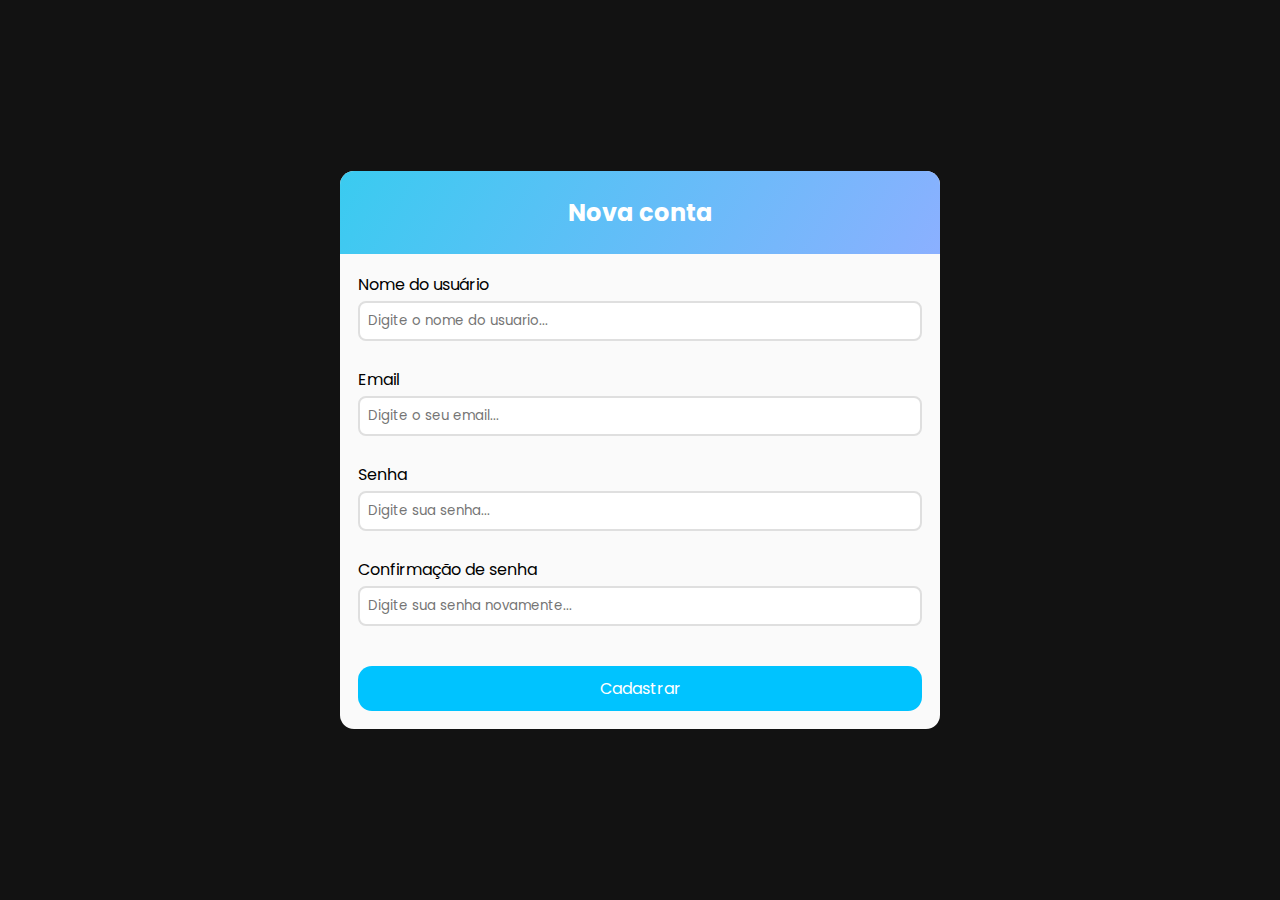
==== pages/cadastro.html @ 5c25cb32 "login e cadastro precisam de coisas ainda!" ====
<!DOCTYPE html>
<html lang="pt-BR">
<head>
    <meta charset="UTF-8">
    <meta name="viewport" content="width=device-width, initial-scale=1.0">
    <title>Document</title>
    <link rel="stylesheet" href="../css/cadastro.css">
    <link rel="preconnect" href="https://fonts.googleapis.com">
    <link rel="preconnect" href="https://fonts.gstatic.com" crossorigin>
    <link href="https://fonts.googleapis.com/css2?family=Poppins:wght@400;500;700&display=swap" rel="stylesheet">
    
</head>
<body>
    <div class="container">
        <section class="header">
          <h2>Nova conta</h2>
        </section>
    
        <form id="form" class="form">
          <div class="form-content">
            <label for="username">Nome do usuário</label>
            <input
              type="text"
              id="username"
              placeholder="Digite o nome do usuario..."
            />
            <a>Aqui vai a mensagem de erro....</a>
          </div>
    
          <div class="form-content">
            <label for="email">Email</label>
            <input
              type="email"
              id="email"
              placeholder="Digite o seu email..."
            />
            <a>Aqui vai a mensagem de erro....</a>
          </div>
    
          <div class="form-content">
            <label for="password">Senha</label>
            <input
              type="password"
              id="password"
              placeholder="Digite sua senha..."
            />
            <a>Aqui vai a mensagem de erro....</a>
          </div>
    
          <div class="form-content">
            <label for="password-confirmation">Confirmação de senha</label>
            <input
              type="password"
              id="password-confirmation"
              placeholder="Digite sua senha novamente..."
            />
            <a>Aqui vai a mensagem de erro....</a>
          </div>
    
          <button type="submit">Cadastrar</button>
    
        </form>
    
      </div>
    <script src="../javascript/cadastro.js"></script>
</body>
</html>
---- css/cadastro.css ----
*{
    box-sizing: border-box;
    margin: 0;
    padding: 0;
    font-family: "Poppins", sans-serif;
  }
  
  body{
    background: #121212;
    width: 100%;
    min-height: 100vh;
    display: flex;
    justify-content: center;
    align-items: center;
  }
  
  .container{
    background-color: #fafafa;
    border-radius: 14px;
    margin: 14px;
    max-width: 600px;
    width: 100%;
    box-sizing: 0 3px 5px rgba(0,0,0, 0.5);
    overflow: hidden;
  }
  
  .header{
    background: linear-gradient(120deg, #3acbf0 0%, #8bb0ff 100%);
    padding: 24px;
    text-align: center;
    color: #FFF;
  }
  
  .form{
    padding: 18px;
  }
  
  .form-content{
    margin-bottom: 8px;
    padding-bottom: 18px;
    position: relative;
  }
  
  .form-content label{
    display: inline-block;
    margin-bottom: 4px;
  }
  
  .form-content input{
    display: block;
    width: 100%;
    border-radius: 8px;
    padding: 8px;
    border: 2px solid #dfdfdf;
  }
  
  .form-content a{
    position: absolute;
    bottom: -8px;
    left: 0;
    visibility: hidden;
  }
  
  .form button{
    background-color: #00c3ff;
    color: #FFF;
    width: 100%;
    border-radius: 14px;
    padding: 10px;
    border: 0;
    font-size: 16px;
    cursor: pointer;
    margin-top: 14px;
  }
  
  .form-content.error input{
    border-color: #ff3b25;
  }
  
  .form-content.error a{
    color: #ff3b25;
    visibility: visible;
  }
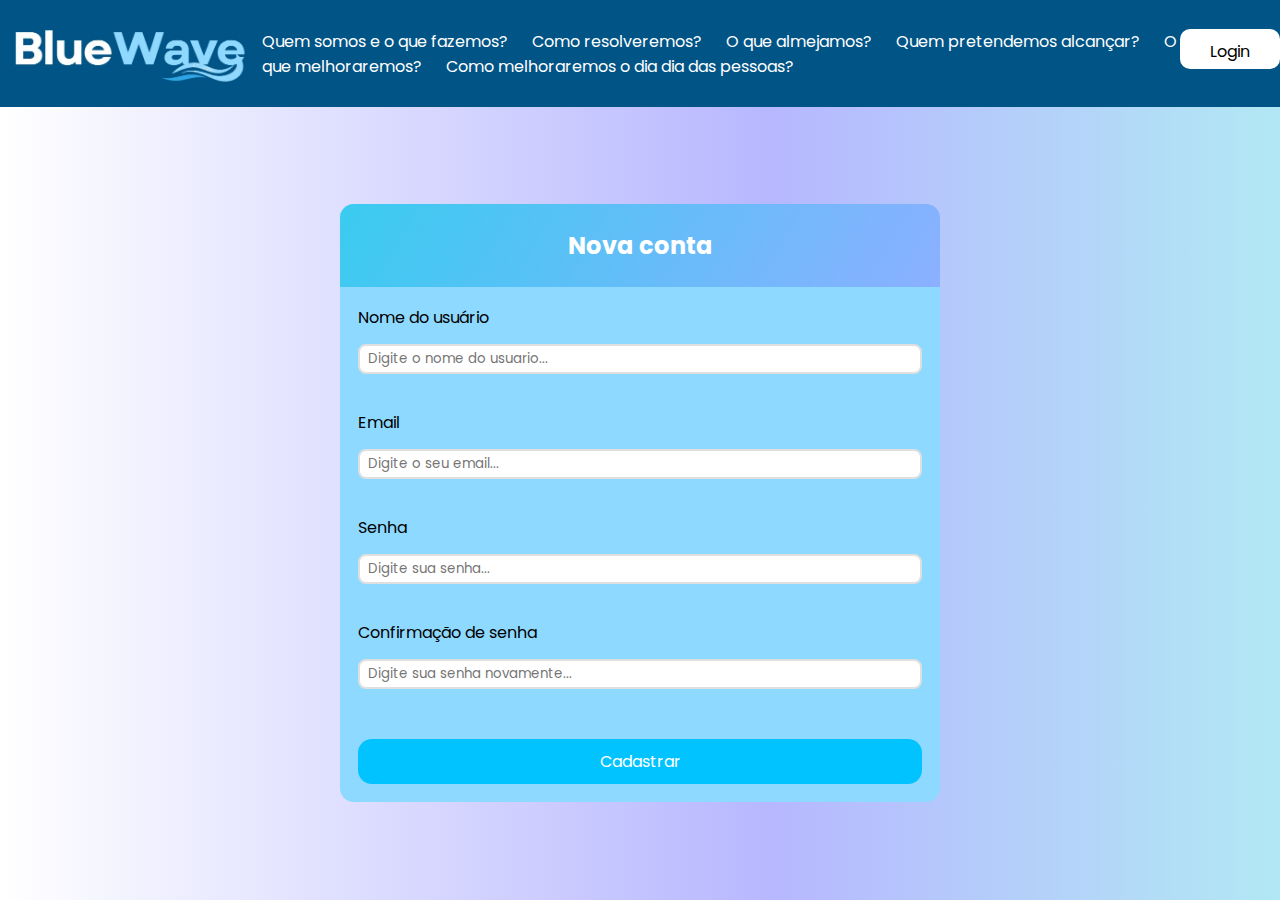
==== commit 99d85755: "slider e página de cadastro prontos" ====
--- a/pages/cadastro.html
+++ b/pages/cadastro.html
@@ -5,12 +5,36 @@
     <meta name="viewport" content="width=device-width, initial-scale=1.0">
     <title>Document</title>
     <link rel="stylesheet" href="../css/cadastro.css">
+    <link rel="stylesheet" href="../css/style.css">
     <link rel="preconnect" href="https://fonts.googleapis.com">
     <link rel="preconnect" href="https://fonts.gstatic.com" crossorigin>
     <link href="https://fonts.googleapis.com/css2?family=Poppins:wght@400;500;700&display=swap" rel="stylesheet">
+    <link rel="shortcut icon" href="../imagens/logo.jpeg" type="image" />
     
 </head>
 <body>
+      <header class="headerlanding">
+        <div class="banner">
+            <a href="../index.html"><img src="../imagens/logo.jpeg" alt="Logo escrito BlueWave" class="logo"></a>
+        </div>
+        <div>
+            <nav>
+                <ul>
+                    <a href="#section1"><li>Quem somos e o que fazemos?</li></a>
+                    <a href="#section2"><li>Como resolveremos?</li></a>
+                    <a href="#section3"><li>O que almejamos? </li></a>
+                    <a href="#section4"><li>Quem pretendemos alcançar?</li></a>
+                    <a href="#section5"><li>O que melhoraremos?</li></a>
+                    <a href="#section6"><li>Como melhoraremos o dia dia das pessoas?</li></a>
+                </ul>
+            </nav>
+        </div>
+        <div>
+            <a href="login.html"><div class="login">
+                <p>Login</p>
+            </div></a>
+        </div>
+    </header>
     <div class="container">
         <section class="header">
           <h2>Nova conta</h2>
--- a/css/style.css
+++ b/css/style.css
@@ -0,0 +1,307 @@
+html {
+    scroll-behavior: smooth;
+}
+
+body {
+    margin: 0;
+    padding: 0;
+    padding-top: 105px;
+    background: linear-gradient(90deg, rgba(255,255,255,1) 0%, rgba(183,183,255,1) 60%, rgba(177,232,244,1) 100%);
+    font-family: 'Reddit Mono', sans-serif;
+}
+
+.headerlanding {
+    display: flex;
+    position: absolute;
+    z-index: 1;
+    width: 100%;
+    margin: 0;
+    padding: 0;
+    top: 0;
+    left: 0;
+    background-color: #015486;
+    justify-content: space-around;
+    align-items: center;
+}
+
+nav ul {
+    list-style-type: none;
+    margin: 0;
+    padding: 0;
+}
+
+nav li {
+    display: inline;
+    margin-right: 20px;
+    color: #fff;
+}
+
+.logo {
+    height: 100px;
+}
+
+.footerlanding {
+    width: 100%;
+    margin-top: 200px;
+    background-color: #015486;
+    height: 200px;
+    margin-left: 0;
+    display: flex;
+    justify-content: space-around;
+    align-items: center;
+}
+
+.footerlanding p {
+    color: #fff;
+}
+
+.landing {
+    display: flex;
+    justify-content: space-around;
+    padding-top: 200px;
+}
+
+.container {
+    width: 70%;
+    background-color: #8ed9ff;
+    height: 750px;
+}
+
+.title {
+    height: 100px;
+    text-align: center;
+}
+
+.title p {
+    font-size: 50px;
+}
+
+.landing2 {
+    display: flex;
+    justify-content: space-around;
+    margin-top: 120px;
+}
+
+header p {
+    padding-top: 10px;
+    color: black;
+}
+
+.login {
+    margin-bottom: 10px;
+    text-align: center;
+    align-items: center;
+    background-color: #fff;
+    height: 40px;
+    width: 100px;
+    border-radius: 10px;
+}
+
+.login:hover {
+    background-color: #c2bfbf;
+    transition: 0.5s;
+}
+
+header li:hover {
+    color: #c2bfbf;
+    transition: 0.5s;
+}
+
+.imgsec {
+    width: 900px;
+    margin-top: 10px;
+    height: 450px;
+}
+
+.text {
+    display: flex;
+    align-items: center;
+    flex-direction: column;
+    margin-left: 10px;
+}
+
+.bannner {
+    margin-bottom: 15px;
+    width: 100%;
+}
+
+a {
+    text-decoration: none;
+}
+
+.register {
+    width: 800px;
+    height: 500px;
+    background-color: #8ed9ff;
+    margin-top: 100px;
+    border-radius: 20px;
+}
+
+.pagelogin {
+    display: flex;
+    justify-content: space-around;
+}
+
+/* Media Queries */
+
+/* 640x480 */
+@media (max-width: 640px) and (max-height: 480px) {
+    .container {
+        width: 90%;
+        height: auto;
+    }
+    .title p {
+        font-size: 30px;
+    }
+    .imgsec {
+        width: 100%;
+        height: auto;
+    }
+}
+
+/* 800x600 */
+@media (max-width: 800px) and (max-height: 600px) {
+    .container {
+        width: 85%;
+        height: auto;
+    }
+    .title p {
+        font-size: 35px;
+    }
+    .imgsec {
+        width: 100%;
+        height: auto;
+    }
+}
+
+/* 1024x768 */
+@media (max-width: 1024px) and (max-height: 768px) {
+    .container {
+        width: 80%;
+        height: auto;
+    }
+    .title p {
+        font-size: 40px;
+    }
+    .imgsec {
+        width: 100%;
+        height: auto;
+    }
+}
+
+/* 1472x1104 */
+@media (max-width: 1472px) and (max-height: 1104px) {
+    .container {
+        width: 75%;
+        height: auto;
+    }
+    .title p {
+        font-size: 45px;
+    }
+    .imgsec {
+        width: 100%;
+        height: auto;
+    }
+}
+
+/* 1600x1200 */
+@media (max-width: 1600px) and (max-height: 1200px) {
+    .container {
+        width: 70%;
+        height: auto;
+    }
+    .title p {
+        font-size: 50px;
+    }
+    .imgsec {
+        width: 100%;
+        height: auto;
+    }
+}
+
+/* não entendi a responsividade mas tentei */
+
+#formL{
+    width:300px;
+    margin: 200px auto;
+    text-align: center;
+}
+input{
+    display: block;
+    margin: 10px auto;
+    width: 250px;
+    height: 30px;
+}
+#botao{
+    background-color: #4CAF50; 
+    border: none; 
+    color: white; 
+    padding: 15px 32px; 
+    text-align: center; 
+    text-decoration: none; 
+    padding-top: 7px;
+    display: inline-block; 
+    font-size: 15px; 
+    margin: 4px 2px; 
+    cursor: pointer; 
+    border-radius: 8px; 
+    transition: background-color 0.3s, transform 0.3s;     
+}
+#botao:hover {
+    background-color: #45a049; 
+    transform: scale(1.05); 
+}
+
+#botao:active {
+    background-color: #3e8e41; 
+    transform: scale(0.95); 
+     }
+
+     .slider {
+        position: relative;
+        top: 100px;
+        max-width: 80%;
+        margin: 20px auto;
+        overflow: hidden;
+        border-radius: 10px;
+    }
+    
+    .slides {
+        display: flex;
+        transition: transform 0.5s ease-in-out;
+    }
+    
+    .slider img {
+        width: 100%;
+        height: auto;
+        display: none;
+    }
+    
+    .slider img.active {
+        display: block;
+    }
+    
+    .prev, .next {
+        position: absolute;
+        top: 50%;
+        transform: translateY(-50%);
+        background-color: rgba(0,0,0,0.5);
+        color: white;
+        border: none;
+        padding: 10px;
+        cursor: pointer;
+        border-radius: 50%;
+        z-index: 100;
+    }
+    
+    .prev {
+        left: 10px;
+    }
+    
+    .next {
+        right: 10px;
+    }
+    
+    .prev:hover, .next:hover {
+        background-color: rgba(0,0,0,0.8);
+    }